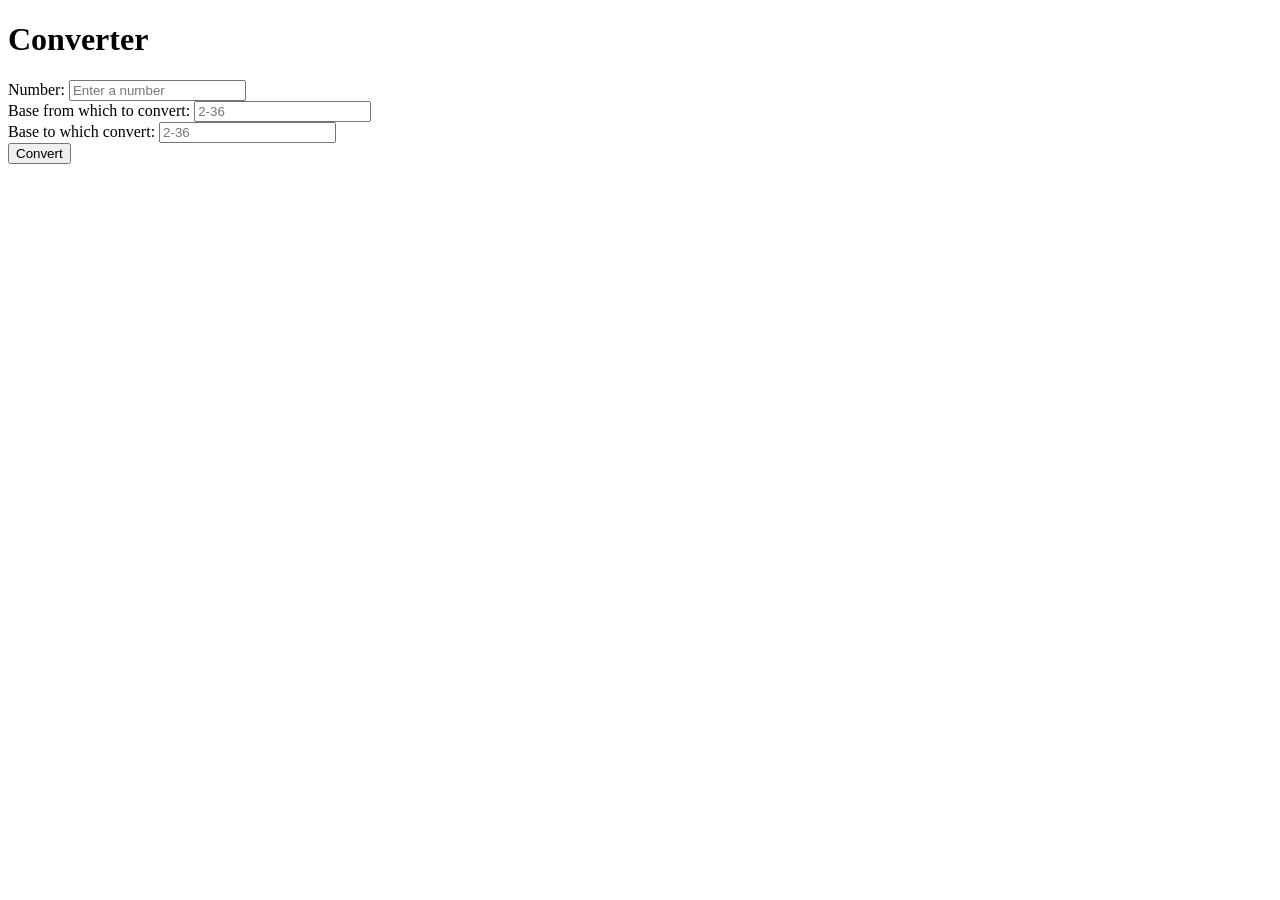
==== TPO-05/src/main/resources/static/converter.html @ a42f7f01 "add: previous progress" ====
<!DOCTYPE html>
<html lang="en">
<head>
    <meta charset="UTF-8">
    <meta name="viewport" content="width=device-width, initial-scale=1.0">
    <title>Page Title</title>
    <link rel="stylesheet" href="style.css">
</head>
<body>
<h1>Converter</h1>
<form action="/convert" method="post">
    <div>
    <label for="num">Number:</label>
    <input id="num" type="text" name="number" placeholder="Enter a number">
    </div><div>
    <label for="fromBase">Base from which to convert:</label>
    <input id="fromBase" type="text" name="fromBase" placeholder="2-36">
</div><div>
    <label for="toBase">Base to which convert:</label>
    <input id="toBase" type="text" name="toBase" placeholder="2-36">
</div><div>
    <button type="submit">Convert</button>
</div>
</form>
</body>
</html>
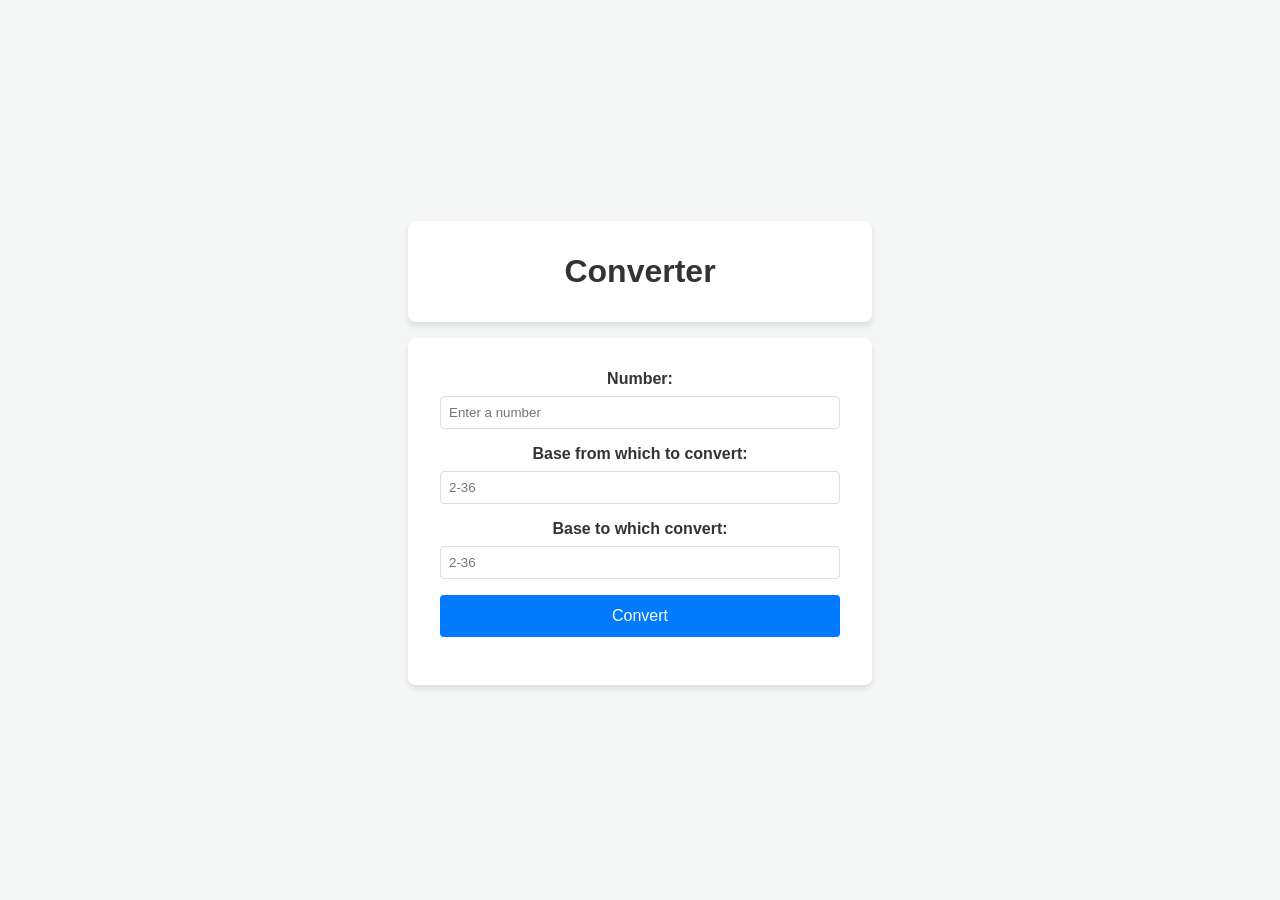
==== commit 7fa63104: "added the styles into files" ====
--- a/TPO-05/src/main/resources/static/converter.html
+++ b/TPO-05/src/main/resources/static/converter.html
@@ -4,7 +4,7 @@
     <meta charset="UTF-8">
     <meta name="viewport" content="width=device-width, initial-scale=1.0">
     <title>Page Title</title>
-    <link rel="stylesheet" href="style.css">
+    <link rel="stylesheet" href="stylesheets/style.css">
 </head>
 <body>
 <h1>Converter</h1>
--- a/TPO-05/src/main/resources/static/stylesheets/style.css
+++ b/TPO-05/src/main/resources/static/stylesheets/style.css
@@ -0,0 +1,81 @@
+
+body {
+    font-family: 'Segoe UI', Tahoma, Geneva, Verdana, sans-serif;
+    background-color: #f4f7f6;
+    color: #333;
+    display: flex;
+    flex-direction: column;
+    align-items: center;
+    justify-content: center;
+    min-height: 100vh;
+    margin: 0;
+}
+
+
+h1, form, .result-container {
+    background: white;
+    padding: 2rem;
+    border-radius: 8px;
+    box-shadow: 0 4px 6px rgba(0, 0, 0, 0.1);
+    width: 100%;
+    max-width: 400px;
+    margin-bottom: 1rem;
+    text-align: center;
+}
+
+form div {
+    width: 100%;
+    max-width: 400px;
+    margin-bottom: 1rem;
+    text-align: center;
+}
+
+label {
+    display: block;
+    font-weight: bold;
+    margin-bottom: 0.5rem;
+}
+
+input {
+    width: 100%;
+    padding: 0.5rem;
+    border: 1px solid #ddd;
+    border-radius: 4px;
+    box-sizing: border-box;
+}
+
+button {
+    width: 100%;
+    padding: 0.75rem;
+    background-color: #007bff;
+    color: white;
+    border: none;
+    border-radius: 4px;
+    cursor: pointer;
+    font-size: 1rem;
+    transition: background 0.2s;
+}
+
+button:hover {
+    background-color: #0056b3;
+}
+
+
+a {
+    display: inline-block;
+    text-decoration: none;
+    color: #007bff;
+    font-weight: bold;
+    margin: 0.5rem 0;
+}
+
+a:hover {
+    text-decoration: underline;
+}
+
+
+.error {
+    color: #d9534f;
+    font-size: 0.9rem;
+    margin-top: 5px;
+}
